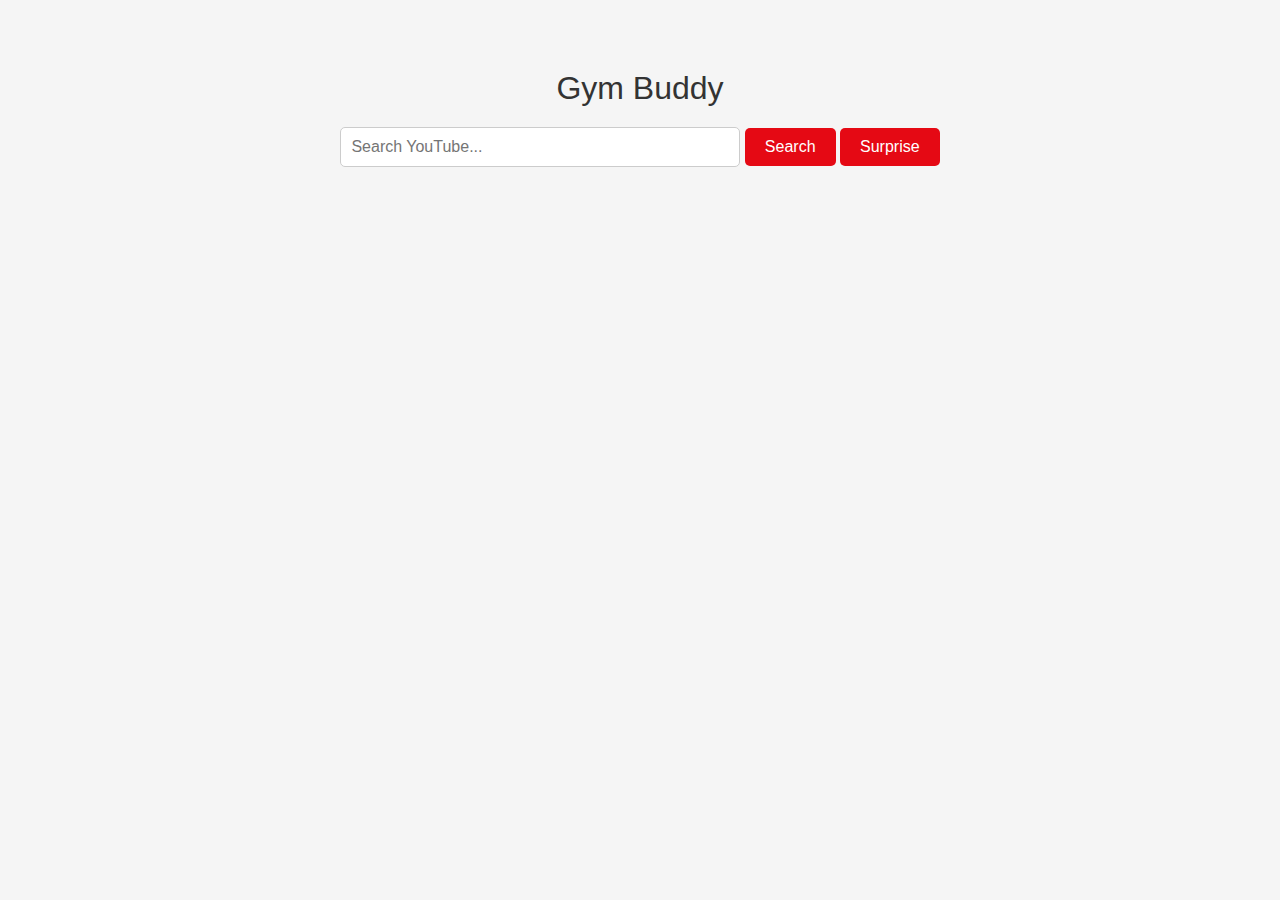
==== GymBuddy app test.html @ 6b2401b2 "New Webpage test" ====
<!DOCTYPE html>
<html lang="en">
<head>
    <meta charset="UTF-8">
    <meta name="viewport" content="width=device-width, initial-scale=1.0">
    <title>Gym Buddy</title>
    <style>
        /* Light Mode */
        body {
            background-color: #f5f5f5; /* Light gray */
            color: #333; /* Dark gray */
            font-family: Arial, sans-serif;
            margin: 0;
            padding: 0;
        }

        /* Dark Mode */
        @media (prefers-color-scheme: dark) {
            body {
                background-color: #121212; /* Dark gray */
                color: #fff; /* White */
            }
        }

        /* Container styles */
        .container {
            max-width: 600px;
            margin: 50px auto;
            padding: 20px;
            text-align: center;
        }

        /* Title styles */
        .title {
            font-size: 32px;
            margin-bottom: 20px;
        }

        /* Search bar styles */
        .search-bar {
            width: 100%;
            max-width: 400px;
            padding: 10px;
            border: 1px solid #ccc;
            border-radius: 5px;
            margin-bottom: 20px;
            box-sizing: border-box;
            font-size: 16px;
        }

        /* Button styles */
        .button {
            background-color: #e50914; /* Netflix red */
            color: #fff;
            padding: 10px 20px;
            border: none;
            border-radius: 5px;
            cursor: pointer;
            font-size: 16px;
            transition: background-color 0.3s;
        }

        .button:hover {
            background-color: #b2070d; /* Darker Netflix red on hover */
        }
    </style>
</head>
<body>
    <div class="container">
        <div class="title">Gym Buddy</div>
        <input type="text" class="search-bar" placeholder="Search YouTube...">
        <button class="button" onclick="searchYouTube()">Search</button>
        <button class="button" onclick="surpriseMe()">Surprise</button>
    </div>

    <script>
        function searchYouTube() {
            var searchTerm = document.querySelector('.search-bar').value;
            var searchUrl = 'https://www.youtube.com/results?search_query=' + encodeURIComponent(searchTerm);
            window.location.href = searchUrl;
        }

        function surpriseMe() {
    var randomTerms = ["Upper Body Exercise", "Lower Body Exercise", "Cardio Workout", "HIIT Workout", "Functional Training", "Flexibility Exercise", "CrossFit Workout", "Bodyweight Training", "Group Fitness Class", "Sport-Specific Training", "Recovery Workout"];
    var randomIndex = Math.floor(Math.random() * randomTerms.length);
    var searchUrl = 'https://www.youtube.com/results?search_query=' + encodeURIComponent(randomTerms[randomIndex]);
    window.location.href = searchUrl;
}

    </script>
</body>
</html>
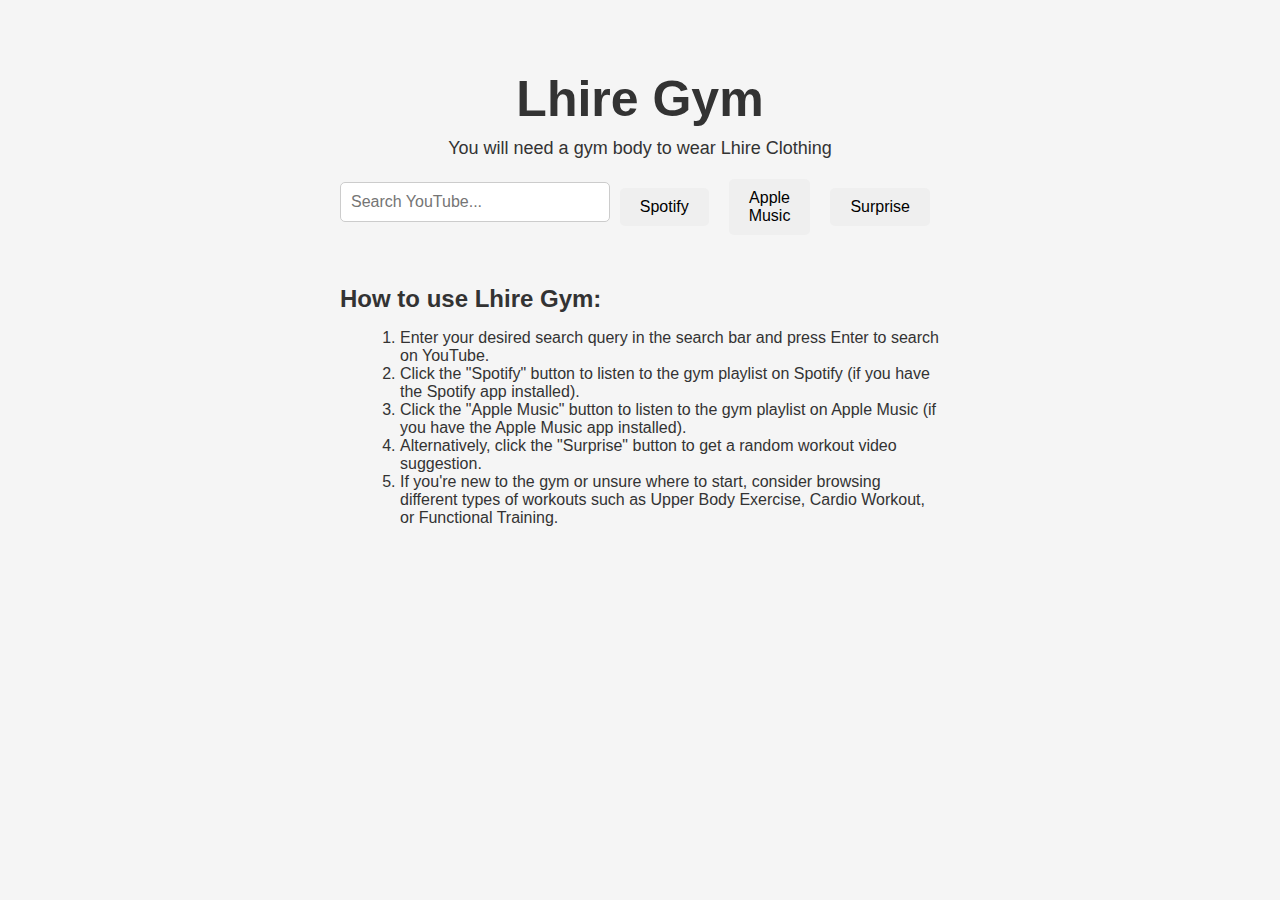
==== commit 01b102f7: "Update GymBuddy app test.html" ====
--- a/GymBuddy app test.html
+++ b/GymBuddy app test.html
@@ -3,7 +3,7 @@
 <head>
     <meta charset="UTF-8">
     <meta name="viewport" content="width=device-width, initial-scale=1.0">
-    <title>Gym Buddy</title>
+    <title>Lhire Gym</title>
     <style>
         /* Light Mode */
         body {
@@ -32,7 +32,24 @@
 
         /* Title styles */
         .title {
-            font-size: 32px;
+            font-family: Papyrus, sans-serif; /* Use Copperplate font */
+            font-size: 50px; /* Bigger font size */
+            font-weight: bold; /* Bold font weight */
+            margin-bottom: 10px;
+        }
+
+        /* Slogan styles */
+        .slogan {
+            font-family: Papyrus, sans-serif; /* Use Papyrus font */
+            font-size: 18px; /* Font size for the slogan */
+            margin-bottom: 20px;
+        }
+
+        /* Search bar container */
+        .search-container {
+            display: flex;
+            justify-content: center;
+            align-items: center;
             margin-bottom: 20px;
         }
 
@@ -43,34 +60,80 @@
             padding: 10px;
             border: 1px solid #ccc;
             border-radius: 5px;
-            margin-bottom: 20px;
             box-sizing: border-box;
             font-size: 16px;
+            margin-bottom: 10px;
         }
 
         /* Button styles */
         .button {
-            background-color: #e50914; /* Netflix red */
-            color: #fff;
             padding: 10px 20px;
             border: none;
             border-radius: 5px;
             cursor: pointer;
             font-size: 16px;
             transition: background-color 0.3s;
+            margin: 0 10px; /* Add margin between buttons */
         }
 
-        .button:hover {
-            background-color: #b2070d; /* Darker Netflix red on hover */
+        /* Spotify button styles */
+        .spotify-button {
+            background-color: #1ed760; /* Spotify green */
+            color: #fff;
+        }
+
+        .spotify-button:hover {
+            background-color: #15ab4e; /* Darker green on hover */
+        }
+
+        /* Apple Music button styles */
+        .apple-music-button {
+            background-color: #ff4f63; /* Apple Music pink */
+            color: #fff;
+        }
+
+        .apple-music-button:hover {
+            background-color: #d14456; /* Darker pink on hover */
+        }
+
+        /* Instructions styles */
+        .instructions {
+            margin-top: 50px;
+            text-align: left;
+        }
+
+        .instructions h2 {
+            font-size: 24px;
+            margin-bottom: 10px;
+        }
+
+        .instructions ol {
+            font-size: 16px;
+            margin-left: 20px;
         }
     </style>
 </head>
 <body>
     <div class="container">
-        <div class="title">Gym Buddy</div>
-        <input type="text" class="search-bar" placeholder="Search YouTube...">
-        <button class="button" onclick="searchYouTube()">Search</button>
-        <button class="button" onclick="surpriseMe()">Surprise</button>
+        <div class="title">Lhire Gym</div>
+        <div class="slogan">You will need a gym body to wear Lhire Clothing</div>
+        <div class="search-container">
+            <input type="text" class="search-bar" placeholder="Search YouTube..." onkeypress="handleKeyPress(event)">
+            <button class="button" onclick="openSpotify()">Spotify</button>
+            <button class="button" onclick="openAppleMusic()">Apple Music</button>
+            <button class="button" onclick="surpriseMe()">Surprise</button>
+        </div>
+
+        <div class="instructions">
+            <h2>How to use Lhire Gym:</h2>
+            <ol>
+                <li>Enter your desired search query in the search bar and press Enter to search on YouTube.</li>
+                <li>Click the "Spotify" button to listen to the gym playlist on Spotify (if you have the Spotify app installed).</li>
+                <li>Click the "Apple Music" button to listen to the gym playlist on Apple Music (if you have the Apple Music app installed).</li>
+                <li>Alternatively, click the "Surprise" button to get a random workout video suggestion.</li>
+                <li>If you're new to the gym or unsure where to start, consider browsing different types of workouts such as Upper Body Exercise, Cardio Workout, or Functional Training.</li>
+            </ol>
+        </div>
     </div>
 
     <script>
@@ -80,13 +143,42 @@
             window.location.href = searchUrl;
         }
 
+        function handleKeyPress(event) {
+            if (event.key === 'Enter') {
+                searchYouTube();
+            }
+        }
+
+        function openSpotify() {
+            // Try to open Spotify app first, if not available, open the web link
+            window.location.href = 'spotify://album/0hePnTldrfYjUvUhKrR79Y?si=IrlGR4YRTVy8rn9RZl57Ew';
+            setTimeout(function() {
+                window.location.href = 'https://open.spotify.com/album/0hePnTldrfYjUvUhKrR79Y?si=IrlGR4YRTVy8rn9RZl57Ew';
+            }, 100);
+        }
+
+        function openAppleMusic() {
+            // Try to open Apple Music app first, if not available, open the web link
+            window.location.href = 'music://music.apple.com/us/playlist/the-gainz-ultimate-gym-playlist/pl.u-MDAWvJjFWEXdEY';
+            setTimeout(function() {
+                window.location.href = 'https://music.apple.com/us/playlist/the-gainz-ultimate-gym-playlist/pl.u-MDAWvJjFWEXdEY';
+            }, 100);
+        }
+
         function surpriseMe() {
-    var randomTerms = ["Upper Body Exercise", "Lower Body Exercise", "Cardio Workout", "HIIT Workout", "Functional Training", "Flexibility Exercise", "CrossFit Workout", "Bodyweight Training", "Group Fitness Class", "Sport-Specific Training", "Recovery Workout"];
-    var randomIndex = Math.floor(Math.random() * randomTerms.length);
-    var searchUrl = 'https://www.youtube.com/results?search_query=' + encodeURIComponent(randomTerms[randomIndex]);
-    window.location.href = searchUrl;
-}
-
+            var randomTerms = ["Upper Body Exercise", "Lower Body Exercise", "Cardio Workout", "HIIT Workout", "Functional Training", "Flexibility Exercise", "CrossFit Workout", "Bodyweight Training", "Group Fitness Class", "Sport-Specific Training", "Recovery Workout"];
+            var randomIndex = Math.floor(Math.random() * randomTerms.length);
+            var searchUrl = 'https://www.youtube.com/results?search_query=' + encodeURIComponent(randomTerms[randomIndex]);
+            
+            // Check if the user is using a browser
+            if (window.navigator.standalone === false || window.matchMedia('(display-mode: browser)').matches) {
+                // Open the search results in a new tab
+                window.open(searchUrl, '_blank');
+            } else {
+                // Open the search results in the same tab (for app)
+                window.location.href = searchUrl;
+            }
+        }
     </script>
 </body>
 </html>
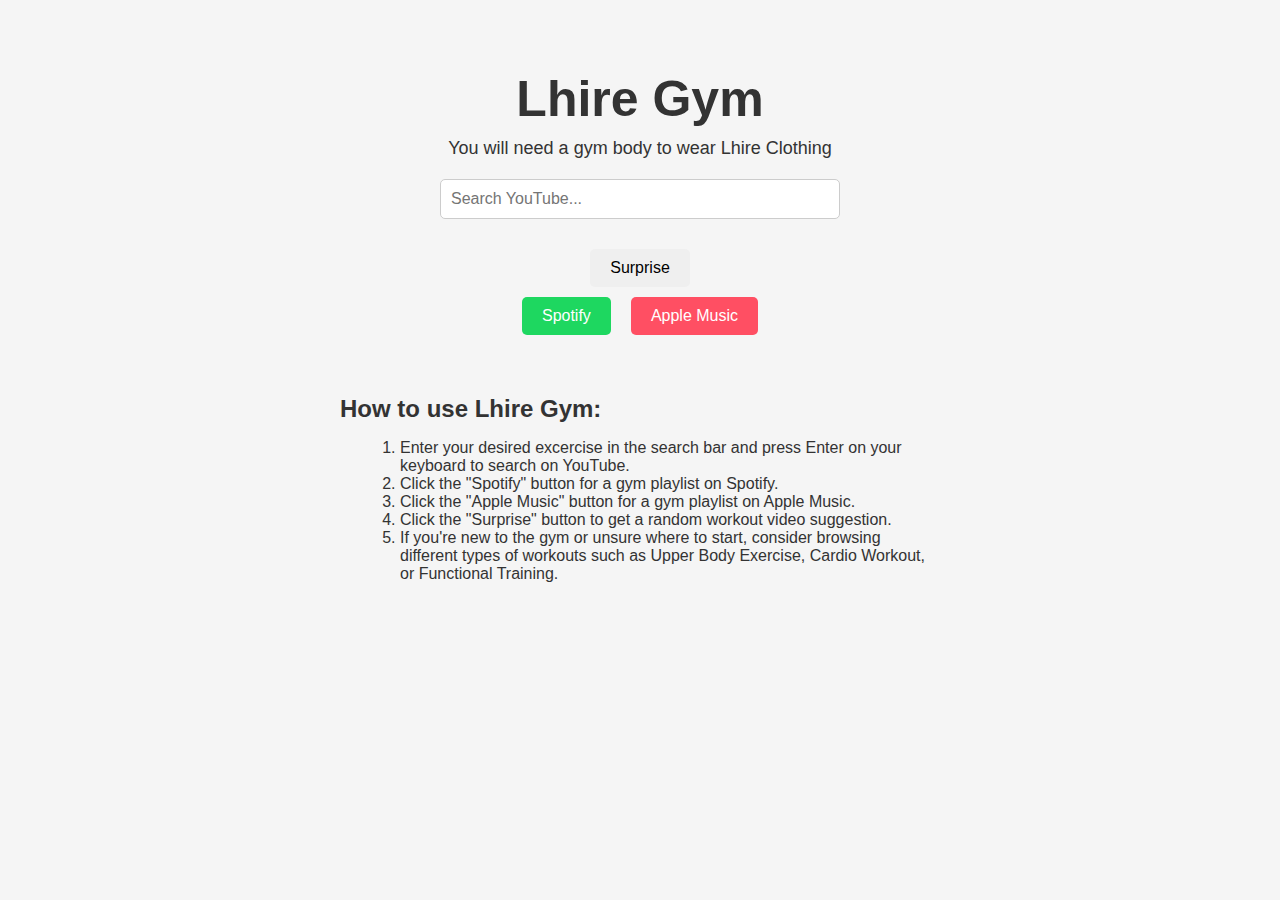
==== commit 9b72695b: "Update GymBuddy app test.html" ====
--- a/GymBuddy app test.html
+++ b/GymBuddy app test.html
@@ -65,6 +65,14 @@
             margin-bottom: 10px;
         }
 
+        /* Button container */
+        .button-container {
+            display: flex;
+            justify-content: center;
+            align-items: center;
+            flex-wrap: wrap;
+        }
+
         /* Button styles */
         .button {
             padding: 10px 20px;
@@ -73,12 +81,12 @@
             cursor: pointer;
             font-size: 16px;
             transition: background-color 0.3s;
-            margin: 0 10px; /* Add margin between buttons */
+            margin: 0 10px 10px 10px; /* Add margin between buttons */
         }
 
         /* Spotify button styles */
         .spotify-button {
-            background-color: #1ed760; /* Spotify green */
+            background-color: #1ed760 !important; /* Spotify green */
             color: #fff;
         }
 
@@ -88,7 +96,7 @@
 
         /* Apple Music button styles */
         .apple-music-button {
-            background-color: #ff4f63; /* Apple Music pink */
+            background-color: #ff4f63 !important; /* Apple Music pink */
             color: #fff;
         }
 
@@ -119,18 +127,23 @@
         <div class="slogan">You will need a gym body to wear Lhire Clothing</div>
         <div class="search-container">
             <input type="text" class="search-bar" placeholder="Search YouTube..." onkeypress="handleKeyPress(event)">
-            <button class="button" onclick="openSpotify()">Spotify</button>
-            <button class="button" onclick="openAppleMusic()">Apple Music</button>
+        </div>
+        <div class="button-container">
+            
             <button class="button" onclick="surpriseMe()">Surprise</button>
+        </div>
+        <div class="button-container">
+            <button class="button spotify-button" onclick="openSpotify()">Spotify</button>
+            <button class="button apple-music-button" onclick="openAppleMusic()">Apple Music</button>
         </div>
 
         <div class="instructions">
             <h2>How to use Lhire Gym:</h2>
             <ol>
-                <li>Enter your desired search query in the search bar and press Enter to search on YouTube.</li>
-                <li>Click the "Spotify" button to listen to the gym playlist on Spotify (if you have the Spotify app installed).</li>
-                <li>Click the "Apple Music" button to listen to the gym playlist on Apple Music (if you have the Apple Music app installed).</li>
-                <li>Alternatively, click the "Surprise" button to get a random workout video suggestion.</li>
+                <li>Enter your desired excercise in the search bar and press Enter on your keyboard to search on YouTube.</li>
+                <li>Click the "Spotify" button for a gym playlist on Spotify.</li>
+                <li>Click the "Apple Music" button for a gym playlist on Apple Music.</li>
+                <li>Click the "Surprise" button to get a random workout video suggestion.</li>
                 <li>If you're new to the gym or unsure where to start, consider browsing different types of workouts such as Upper Body Exercise, Cardio Workout, or Functional Training.</li>
             </ol>
         </div>
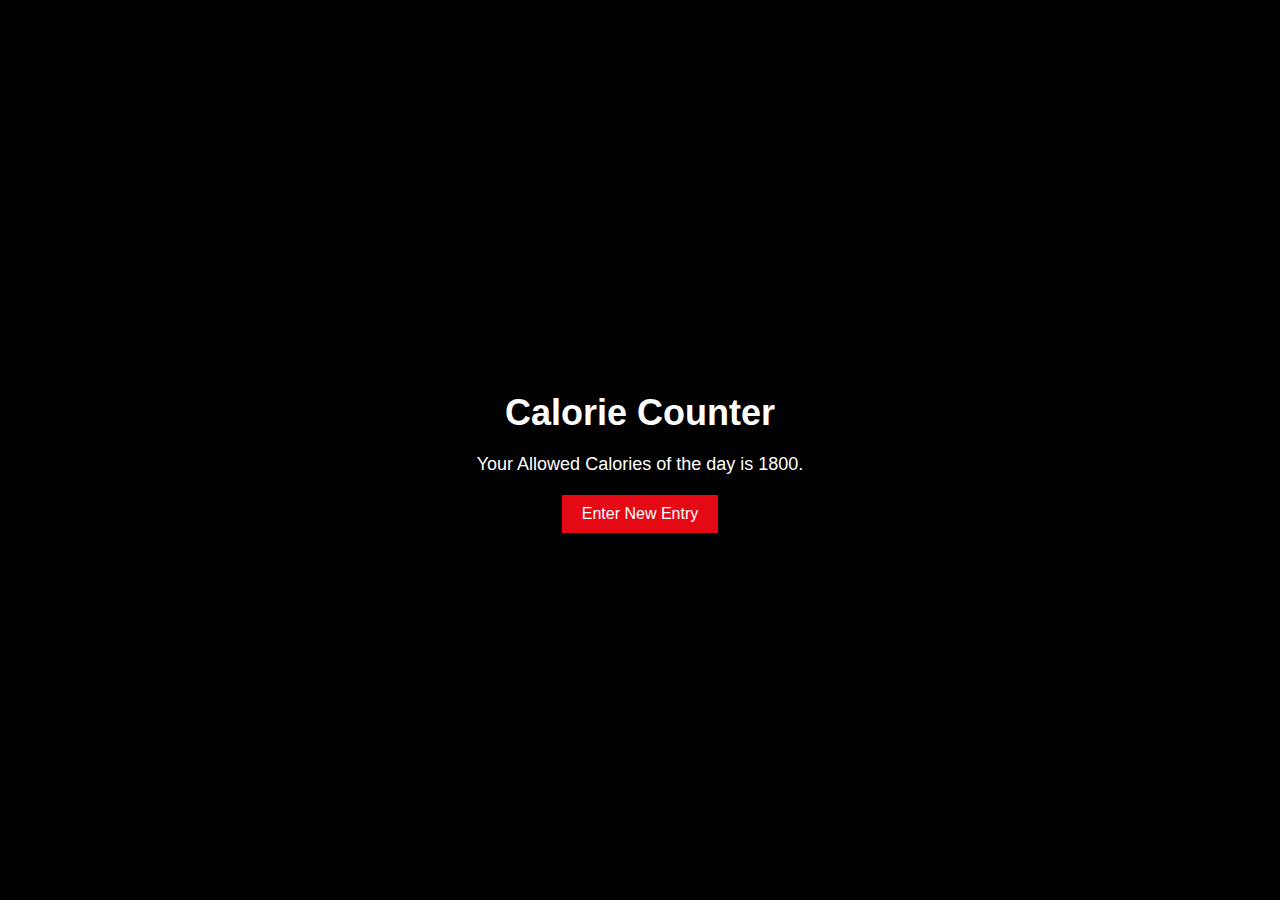
==== commit 17408e60: "Update GymBuddy app test.html" ====
--- a/GymBuddy app test.html
+++ b/GymBuddy app test.html
@@ -1,197 +1,77 @@
-<!DOCTYPE html>
-<html lang="en">
-<head>
-    <meta charset="UTF-8">
-    <meta name="viewport" content="width=device-width, initial-scale=1.0">
-    <title>Lhire Gym</title>
-    <style>
-        /* Light Mode */
-        body {
-            background-color: #f5f5f5; /* Light gray */
-            color: #333; /* Dark gray */
-            font-family: Arial, sans-serif;
-            margin: 0;
-            padding: 0;
-        }
-
-        /* Dark Mode */
-        @media (prefers-color-scheme: dark) {
-            body {
-                background-color: #121212; /* Dark gray */
-                color: #fff; /* White */
-            }
-        }
-
-        /* Container styles */
-        .container {
-            max-width: 600px;
-            margin: 50px auto;
-            padding: 20px;
-            text-align: center;
-        }
-
-        /* Title styles */
-        .title {
-            font-family: Papyrus, sans-serif; /* Use Copperplate font */
-            font-size: 50px; /* Bigger font size */
-            font-weight: bold; /* Bold font weight */
-            margin-bottom: 10px;
-        }
-
-        /* Slogan styles */
-        .slogan {
-            font-family: Papyrus, sans-serif; /* Use Papyrus font */
-            font-size: 18px; /* Font size for the slogan */
-            margin-bottom: 20px;
-        }
-
-        /* Search bar container */
-        .search-container {
-            display: flex;
-            justify-content: center;
-            align-items: center;
-            margin-bottom: 20px;
-        }
-
-        /* Search bar styles */
-        .search-bar {
-            width: 100%;
-            max-width: 400px;
-            padding: 10px;
-            border: 1px solid #ccc;
-            border-radius: 5px;
-            box-sizing: border-box;
-            font-size: 16px;
-            margin-bottom: 10px;
-        }
-
-        /* Button container */
-        .button-container {
-            display: flex;
-            justify-content: center;
-            align-items: center;
-            flex-wrap: wrap;
-        }
-
-        /* Button styles */
-        .button {
-            padding: 10px 20px;
-            border: none;
-            border-radius: 5px;
-            cursor: pointer;
-            font-size: 16px;
-            transition: background-color 0.3s;
-            margin: 0 10px 10px 10px; /* Add margin between buttons */
-        }
-
-        /* Spotify button styles */
-        .spotify-button {
-            background-color: #1ed760 !important; /* Spotify green */
-            color: #fff;
-        }
-
-        .spotify-button:hover {
-            background-color: #15ab4e; /* Darker green on hover */
-        }
-
-        /* Apple Music button styles */
-        .apple-music-button {
-            background-color: #ff4f63 !important; /* Apple Music pink */
-            color: #fff;
-        }
-
-        .apple-music-button:hover {
-            background-color: #d14456; /* Darker pink on hover */
-        }
-
-        /* Instructions styles */
-        .instructions {
-            margin-top: 50px;
-            text-align: left;
-        }
-
-        .instructions h2 {
-            font-size: 24px;
-            margin-bottom: 10px;
-        }
-
-        .instructions ol {
-            font-size: 16px;
-            margin-left: 20px;
-        }
-    </style>
-</head>
-<body>
-    <div class="container">
-        <div class="title">Lhire Gym</div>
-        <div class="slogan">You will need a gym body to wear Lhire Clothing</div>
-        <div class="search-container">
-            <input type="text" class="search-bar" placeholder="Search YouTube..." onkeypress="handleKeyPress(event)">
-        </div>
-        <div class="button-container">
-            
-            <button class="button" onclick="surpriseMe()">Surprise</button>
-        </div>
-        <div class="button-container">
-            <button class="button spotify-button" onclick="openSpotify()">Spotify</button>
-            <button class="button apple-music-button" onclick="openAppleMusic()">Apple Music</button>
-        </div>
-
-        <div class="instructions">
-            <h2>How to use Lhire Gym:</h2>
-            <ol>
-                <li>Enter your desired excercise in the search bar and press Enter on your keyboard to search on YouTube.</li>
-                <li>Click the "Spotify" button for a gym playlist on Spotify.</li>
-                <li>Click the "Apple Music" button for a gym playlist on Apple Music.</li>
-                <li>Click the "Surprise" button to get a random workout video suggestion.</li>
-                <li>If you're new to the gym or unsure where to start, consider browsing different types of workouts such as Upper Body Exercise, Cardio Workout, or Functional Training.</li>
-            </ol>
-        </div>
-    </div>
-
-    <script>
-        function searchYouTube() {
-            var searchTerm = document.querySelector('.search-bar').value;
-            var searchUrl = 'https://www.youtube.com/results?search_query=' + encodeURIComponent(searchTerm);
-            window.location.href = searchUrl;
-        }
-
-        function handleKeyPress(event) {
-            if (event.key === 'Enter') {
-                searchYouTube();
-            }
-        }
-
-        function openSpotify() {
-            // Try to open Spotify app first, if not available, open the web link
-            window.location.href = 'spotify://album/0hePnTldrfYjUvUhKrR79Y?si=IrlGR4YRTVy8rn9RZl57Ew';
-            setTimeout(function() {
-                window.location.href = 'https://open.spotify.com/album/0hePnTldrfYjUvUhKrR79Y?si=IrlGR4YRTVy8rn9RZl57Ew';
-            }, 100);
-        }
-
-        function openAppleMusic() {
-            // Try to open Apple Music app first, if not available, open the web link
-            window.location.href = 'music://music.apple.com/us/playlist/the-gainz-ultimate-gym-playlist/pl.u-MDAWvJjFWEXdEY';
-            setTimeout(function() {
-                window.location.href = 'https://music.apple.com/us/playlist/the-gainz-ultimate-gym-playlist/pl.u-MDAWvJjFWEXdEY';
-            }, 100);
-        }
-
-        function surpriseMe() {
-            var randomTerms = ["Upper Body Exercise", "Lower Body Exercise", "Cardio Workout", "HIIT Workout", "Functional Training", "Flexibility Exercise", "CrossFit Workout", "Bodyweight Training", "Group Fitness Class", "Sport-Specific Training", "Recovery Workout"];
-            var randomIndex = Math.floor(Math.random() * randomTerms.length);
-            var searchUrl = 'https://www.youtube.com/results?search_query=' + encodeURIComponent(randomTerms[randomIndex]);
-            
-            // Check if the user is using a browser
-            if (window.navigator.standalone === false || window.matchMedia('(display-mode: browser)').matches) {
-                // Open the search results in a new tab
-                window.open(searchUrl, '_blank');
-            } else {
-                // Open the search results in the same tab (for app)
-                window.location.href = searchUrl;
-            }
-        }
-    </script>
-</body>
-</html>
+<!DOCTYPE html>
+<html lang="en">
+<head>
+<meta charset="UTF-8">
+<meta name="viewport" content="width=device-width, initial-scale=1.0">
+<title>Calorie Counter</title>
+<style>
+    body {
+        font-family: Arial, sans-serif;
+        background-color: #000000;
+        color: #ffffff;
+        margin: 0;
+        padding: 0;
+        display: flex;
+        justify-content: center;
+        align-items: center;
+        height: 100vh;
+    }
+
+    .container {
+        text-align: center;
+    }
+
+    h1 {
+        font-size: 36px;
+        margin-bottom: 20px;
+    }
+
+    p {
+        font-size: 18px;
+        margin-bottom: 10px;
+    }
+
+    #output {
+        font-size: 20px;
+        margin-top: 20px;
+    }
+
+    button {
+        padding: 10px 20px;
+        font-size: 16px;
+        background-color: #e50914;
+        border: none;
+        color: #ffffff;
+        cursor: pointer;
+    }
+
+    button:hover {
+        background-color: #b2070e;
+    }
+</style>
+</head>
+<body>
+<div class="container">
+    <h1>Calorie Counter</h1>
+    <p>Your Allowed Calories of the day is <span id="allowedCalories">1800</span>.</p>
+    <p id="output"></p>
+    <button id="entryButton">Enter New Entry</button>
+</div>
+
+<script>
+    let allowedCalories = 1800;
+
+    document.getElementById("entryButton").addEventListener("click", enterEntry);
+
+    function enterEntry() {
+        const entry = prompt("Enter your calorie intake for the day:");
+        if (entry === null || entry === "") {
+            return; // User cancelled or entered empty input
+        }
+        const remainingCalories = allowedCalories - parseInt(entry);
+        document.getElementById("output").textContent = `You are currently allowed to consume ${remainingCalories} calories.`;
+        allowedCalories = remainingCalories;
+    }
+</script>
+</body>
+</html>